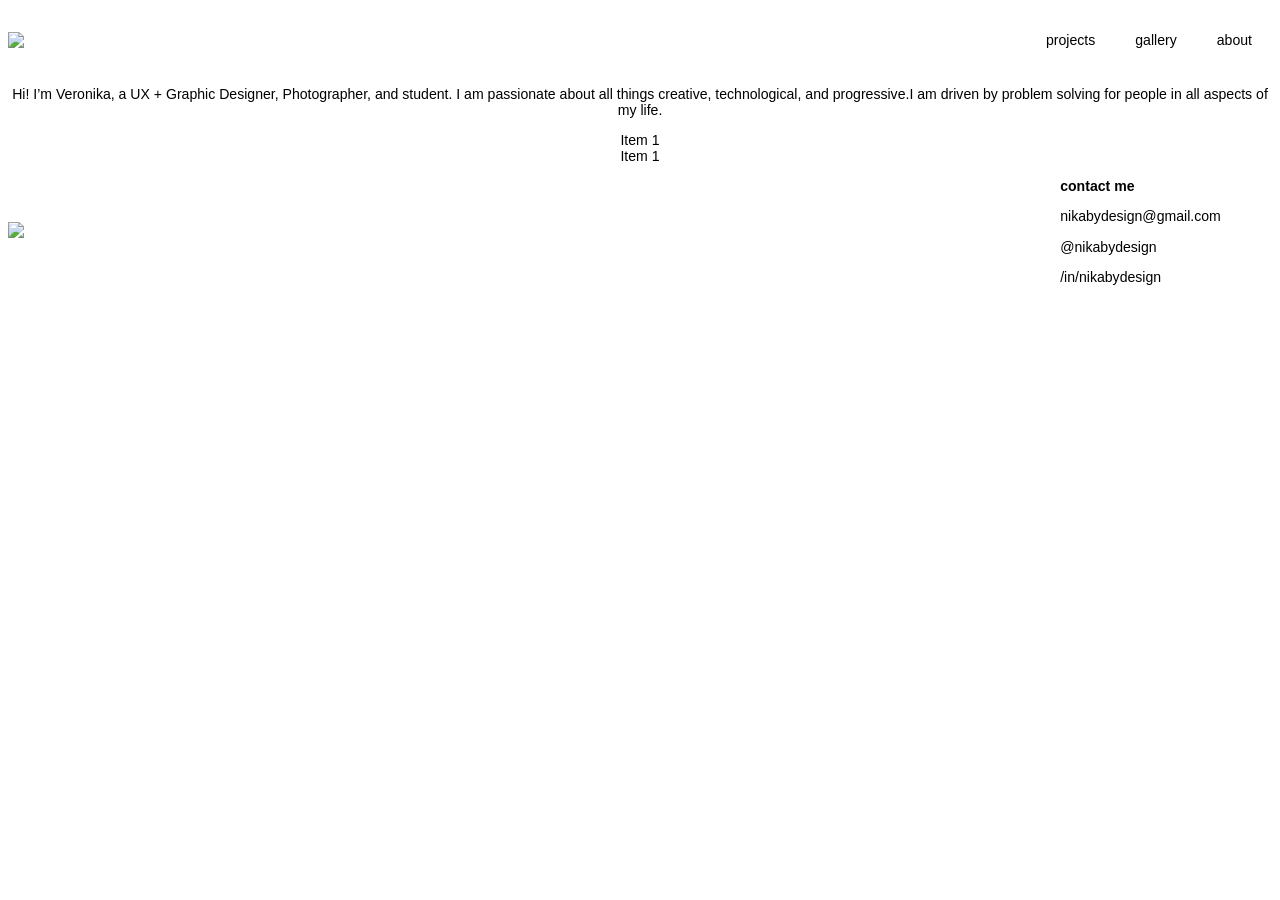
==== index.html @ 33ae6b7c "Update index.html" ====
<!DOCTYPE html>
<html>
  <head>
    <title>Personal Website HOME PAGE</title>
    <link rel="stylesheet" type="text/css" href="main.css">
  </head>
  <body>
    <header>
    </header>
   <div class="container">
   <div class="navbar">
<img src="https://i.postimg.cc/T2Z0rYjd/personal-logo.png" id="home">
      <nav class="navigationbar">
        <ul class="navigation"> 
          <li class="navigation"><a href="projects.html" target="_self">projects</a></li>
          <li class="navigation"><a href="gallery.html" target="_self">gallery</a></li>
          <li class="navigation"><a href="about.html" target="_self">about</a></li>
        </ul>
    </nav>
   </div class="container">
   </div class="navbar">
    <!-- nav img -->
       <div> 
       </div>
    <main>
      <div> <!-- all content -->
        <div> <!-- intro text -->
         <p>Hi! I’m Veronika, a UX + Graphic Designer, Photographer, and student. I am passionate about all things creative, technological, and progressive.I am driven by problem solving for people in all aspects of my life.</p>
</div>
        <div> Item 1</div>
        <div> Item 1</div>
      </div>
    </main>
    <footer>
      <div class="container">
      <div class="footbar"> <!-- footer gen div -->
        <div> <!-- logo -->
          <img src="https://i.postimg.cc/T2Z0rYjd/personal-logo.png">  
          </div>
        <div class="contact"> <!-- contact info -->
          <p id="contactme">contact me</p>
          <p>nikabydesign@gmail.com</p>
          <p>@nikabydesign</p>
          <p>/in/nikabydesign
        </div>
    </div> <!-- footbar class -->
      </div> <!-- container class -->
    </footer>
  </body>
</html>
---- main.css ----
body{
  font-family: "Helvetica Neue", Arial, Helvetica, sans-serif;
  font-weight: lighter;
  text-align:center;
  font-size: calc(1.1vw);
}

a{
  color:#000000;
  text-decoration: none;
}

#home{
  width: 10vw;
  
}

.navbar {
  display: flex;
  align-items: center;
  justify-content: center;
  height: 100%;
  width: 100%;
  margin: auto;
  
}

.navbar ul {
  display: flex;
  list-style-type: none;
}

.container .navbar{
  justify-content: space-between;
}

.container .navbar ul li {
  padding: 10px;
  margin: 0 10px;
}

.footbar {
  display: flex;
  align-items: center;
  justify-content: center;
  height: 100%;
  width: 100%;
  margin: auto;
  
}

.footbar img {
  width: 20vw;
}

.container .footbar{
  justify-content: space-between;
}

.contact {
  text-align:left;
  padding-right:4vw;
}

#footname {
  text-align: left;

}

#contactme {
  font-weight: bold;
}
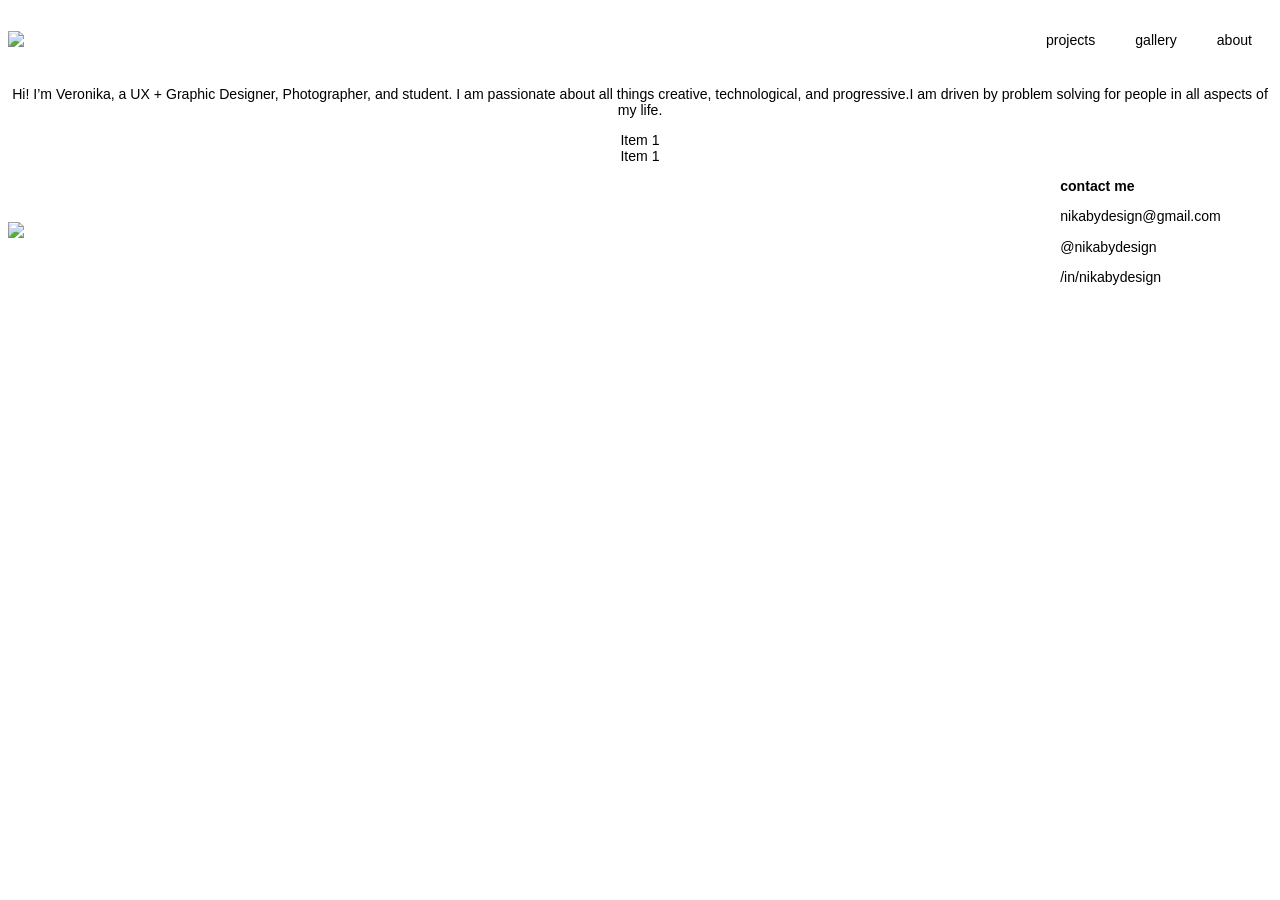
==== commit 72d2268f: "linky" ====
--- a/index.html
+++ b/index.html
@@ -9,12 +9,12 @@
     </header>
    <div class="container">
    <div class="navbar">
-<img src="https://i.postimg.cc/T2Z0rYjd/personal-logo.png" id="home">
+     <a href="index.html"><img src="https://i.postimg.cc/T2Z0rYjd/personal-logo.png" id="home"></a>
       <nav class="navigationbar">
         <ul class="navigation"> 
-          <li class="navigation"><a href="projects.html" target="_self">projects</a></li>
-          <li class="navigation"><a href="gallery.html" target="_self">gallery</a></li>
-          <li class="navigation"><a href="about.html" target="_self">about</a></li>
+          <li class="navigation"><a href="design.html" target="_self">projects</a></li>
+          <li class="navigation"><a href="photo.html" target="_self">gallery</a></li>
+          <li class="navigation"><a href="contactme.html" target="_self">about</a></li>
         </ul>
     </nav>
    </div class="container">
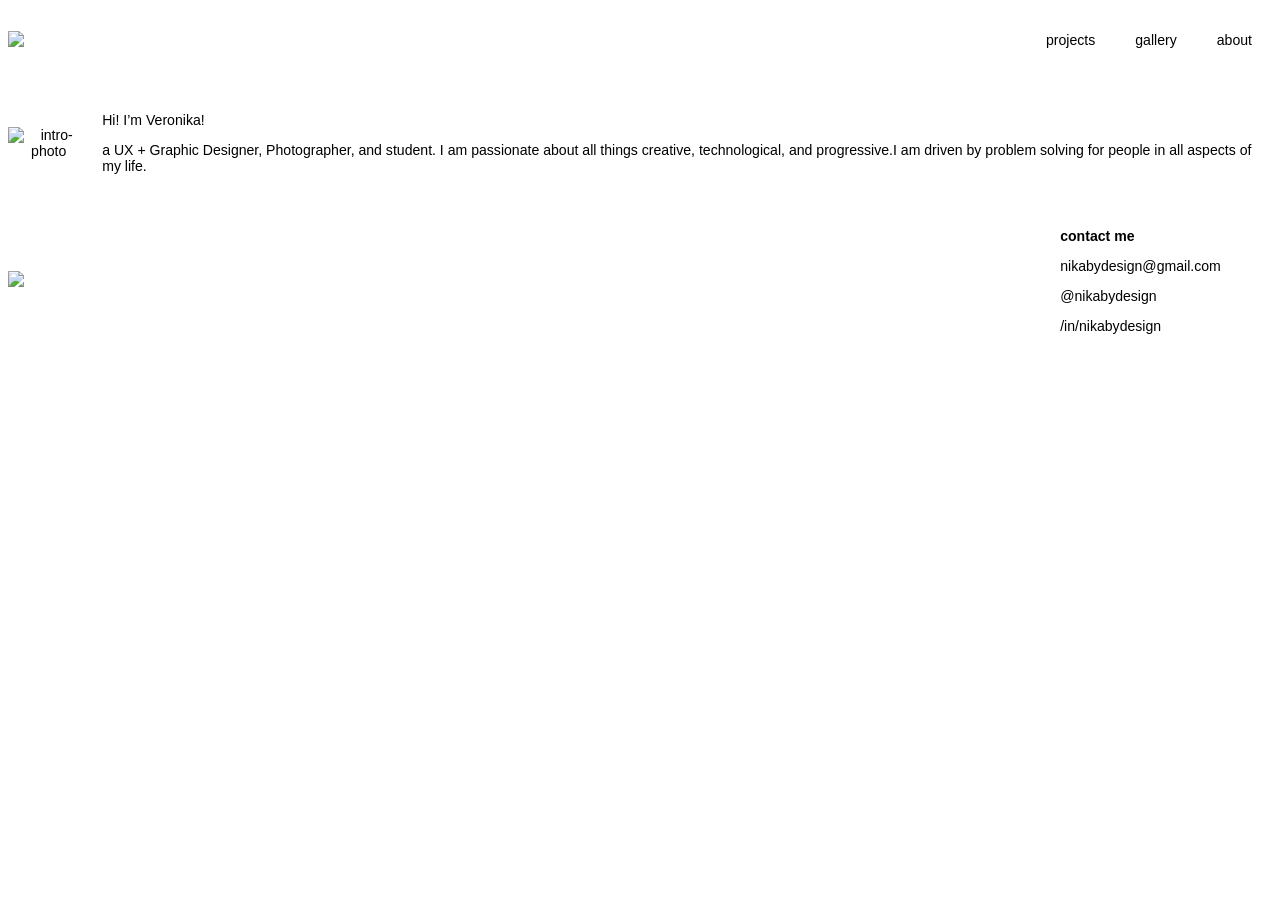
==== commit 004a7922: "me me all me" ====
--- a/index.html
+++ b/index.html
@@ -12,7 +12,7 @@
      <a href="index.html"><img src="https://i.postimg.cc/T2Z0rYjd/personal-logo.png" id="home"></a>
       <nav class="navigationbar">
         <ul class="navigation"> 
-          <li class="navigation"><a href="design.html" target="_self">projects</a></li>
+          <li class="navigation"><a href="projects.html" target="_self">projects</a></li>
           <li class="navigation"><a href="photo.html" target="_self">gallery</a></li>
           <li class="navigation"><a href="contactme.html" target="_self">about</a></li>
         </ul>
@@ -23,12 +23,14 @@
        <div> 
        </div>
     <main>
-      <div> <!-- all content -->
-        <div> <!-- intro text -->
-         <p>Hi! I’m Veronika, a UX + Graphic Designer, Photographer, and student. I am passionate about all things creative, technological, and progressive.I am driven by problem solving for people in all aspects of my life.</p>
+      <div class="allcontent"> <!-- all content -->
+        <div class="aboutcontent"> <!-- image -->
+          <a href="https://ibb.co/v4Y4vny1"><img src="https://i.ibb.co/yFSFBjv0/intro-photo.png" alt="intro-photo" border="0"></a>
+        </div>
+        <div class="aboutcontent" id="abouttext"> <!-- intro text -->
+         <p>Hi! I’m Veronika!</p> 
+         <p>a UX + Graphic Designer, Photographer, and student. I am passionate about all things creative, technological, and progressive.I am driven by problem solving for people in all aspects of my life.</p>
 </div>
-        <div> Item 1</div>
-        <div> Item 1</div>
       </div>
     </main>
     <footer>
--- a/main.css
+++ b/main.css
@@ -39,6 +39,26 @@
   margin: 0 10px;
 }
 
+.allcontent {
+  display: flex;
+  align-items: center;
+  justify-content: center;
+  height: 100%;
+  width: 100%;
+  margin-top: 2vw;
+  margin-bottom: 2vw;
+  
+}
+
+#abouttext {
+  text-align: left;
+  margin-left: 1vw;
+}
+
+.aboutcontent img{
+  width: 80%;
+
+}
 .footbar {
   display: flex;
   align-items: center;
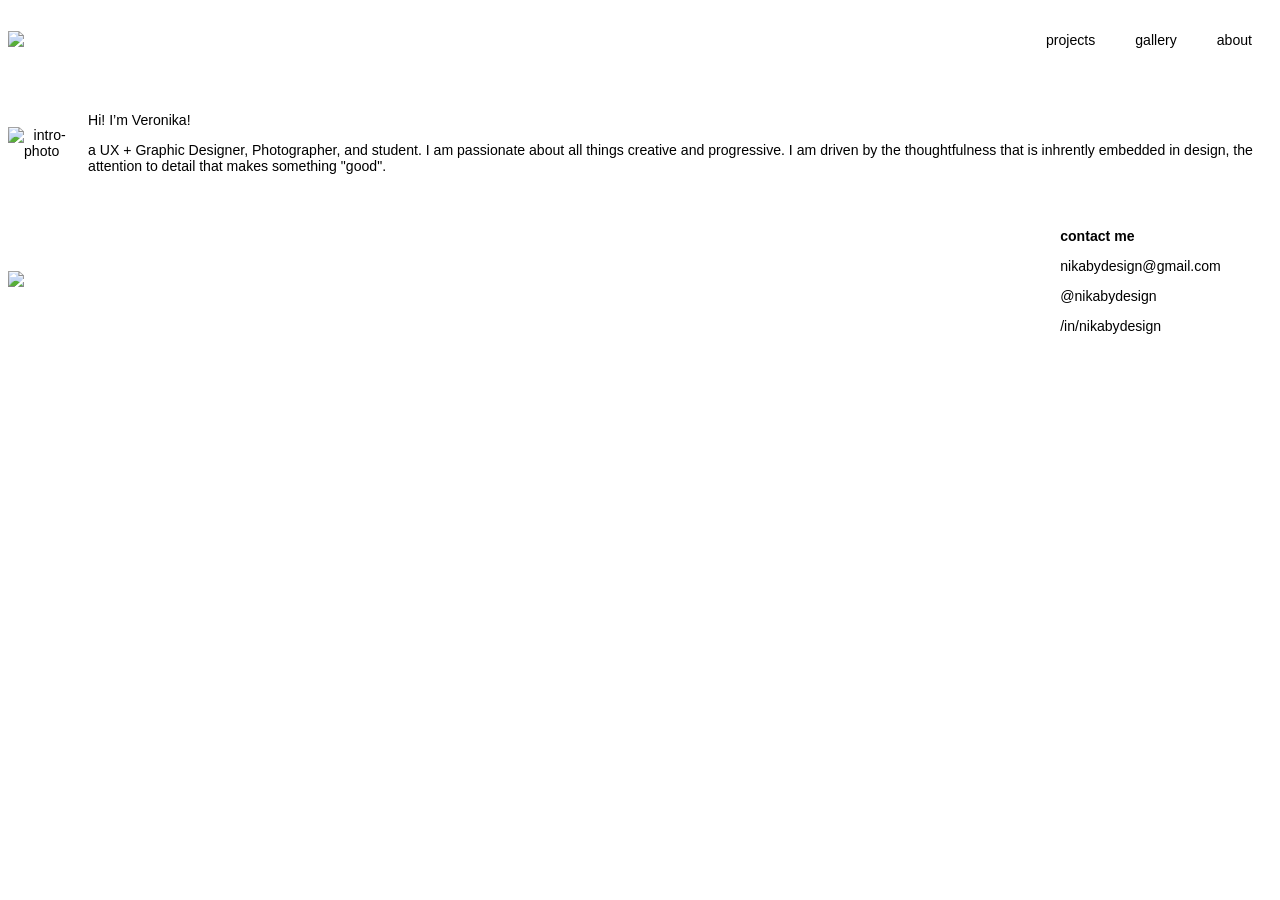
==== commit 198278e5: "Update index.html" ====
--- a/index.html
+++ b/index.html
@@ -29,7 +29,7 @@
         </div>
         <div class="aboutcontent" id="abouttext"> <!-- intro text -->
          <p>Hi! I’m Veronika!</p> 
-         <p>a UX + Graphic Designer, Photographer, and student. I am passionate about all things creative, technological, and progressive.I am driven by problem solving for people in all aspects of my life.</p>
+         <p>a UX + Graphic Designer, Photographer, and student. I am passionate about all things creative and progressive. I am driven by the thoughtfulness that is inhrently embedded in design, the attention to detail that makes something "good".</p>
 </div>
       </div>
     </main>
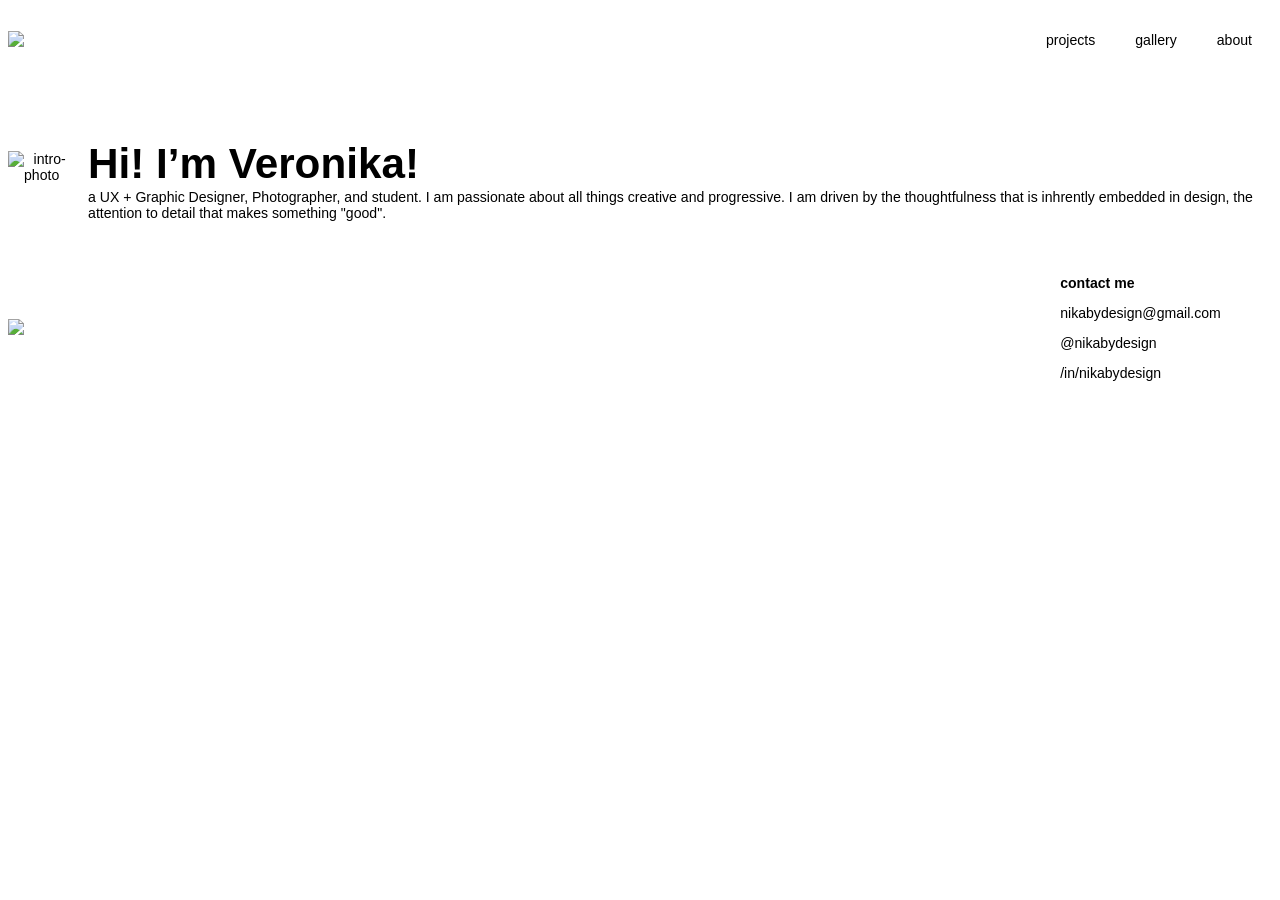
==== commit 4113d1ee: "kjdgksahgjsj" ====
--- a/index.html
+++ b/index.html
@@ -28,7 +28,7 @@
           <a href="https://ibb.co/v4Y4vny1"><img src="https://i.ibb.co/yFSFBjv0/intro-photo.png" alt="intro-photo" border="0"></a>
         </div>
         <div class="aboutcontent" id="abouttext"> <!-- intro text -->
-         <p>Hi! I’m Veronika!</p> 
+         <p id="hi">Hi! I’m Veronika!</p> 
          <p>a UX + Graphic Designer, Photographer, and student. I am passionate about all things creative and progressive. I am driven by the thoughtfulness that is inhrently embedded in design, the attention to detail that makes something "good".</p>
 </div>
       </div>
--- a/main.css
+++ b/main.css
@@ -57,7 +57,12 @@
 
 .aboutcontent img{
   width: 80%;
+}
 
+#hi{
+  font-weight: bold;
+  font-size: 300%;
+  margin-bottom: -1vw;
 }
 .footbar {
   display: flex;
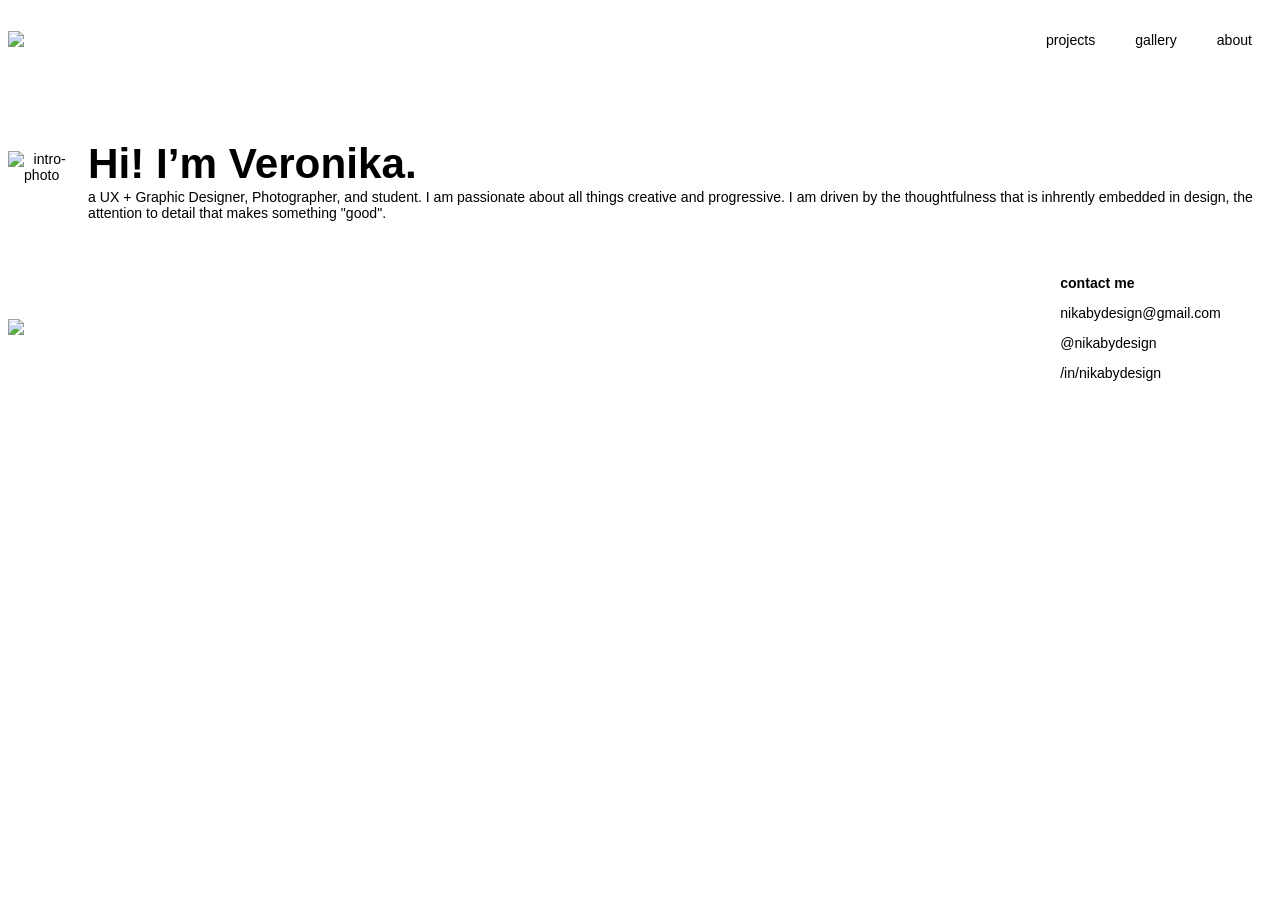
==== commit 34e2ef1b: "Update index.html" ====
--- a/index.html
+++ b/index.html
@@ -28,7 +28,7 @@
           <a href="https://ibb.co/v4Y4vny1"><img src="https://i.ibb.co/yFSFBjv0/intro-photo.png" alt="intro-photo" border="0"></a>
         </div>
         <div class="aboutcontent" id="abouttext"> <!-- intro text -->
-         <p id="hi">Hi! I’m Veronika!</p> 
+         <p id="hi">Hi! I’m Veronika.</p> 
          <p>a UX + Graphic Designer, Photographer, and student. I am passionate about all things creative and progressive. I am driven by the thoughtfulness that is inhrently embedded in design, the attention to detail that makes something "good".</p>
 </div>
       </div>
